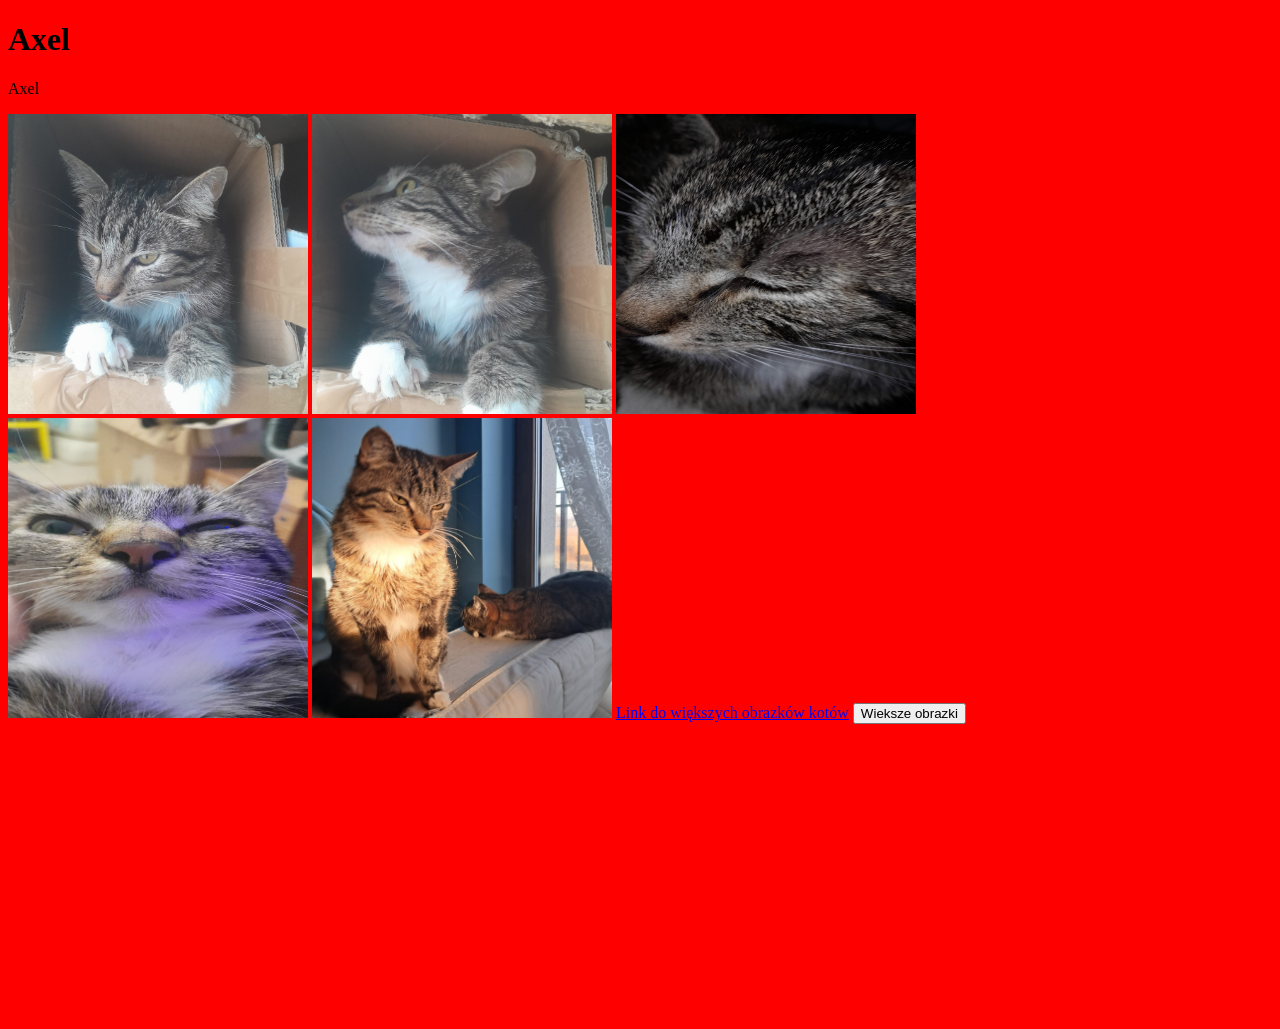
==== index.html @ df035505 "asd" ====
<!DOCTYPE html>
<html> 
<head>

</head>

<title>Axel</title>
<link rel="stylesheet" href="style.css">
<body>
<h1>Axel</h1>
<p>Axel</p>
<img src="kot.png" alt="kot axel" width="300" height="300">
<img src="kot2.png" alt="kot axel" width="300" height="300">
<img src="kot3.png" alt="kot axel" width="300" height="300">
<img src="kot4.png" alt="kot axel" width="300" height="300">
<img src="koty.png" alt="kot axel i kolejny" width="300" height="300">
<a href="stronka2.html">Link do większych obrazków kotów</a>
<button class="test1" href="stronka2.html">Wieksze obrazki</button>
</body>

</html>
---- style.css ----
body {
    background-color: rgb(172, 124, 20);
    width: 1000px;
    height: 1000px;
    background-color: red;
    animation-name: myAnimation;
    animation-duration: 40s;
    animation-iteration-count: infinite;
}

@keyframes myAnimation {
    0% {
        background-color: red;
    }

    25% {
        background-color: yellow;
    }

    50% {
        background-color: blue;
    }

    100% {
        background-color: green;
    }
}
.test:hover {
  background-color: #059862;
}
.test1:hover {
  background-color: #059862;
}
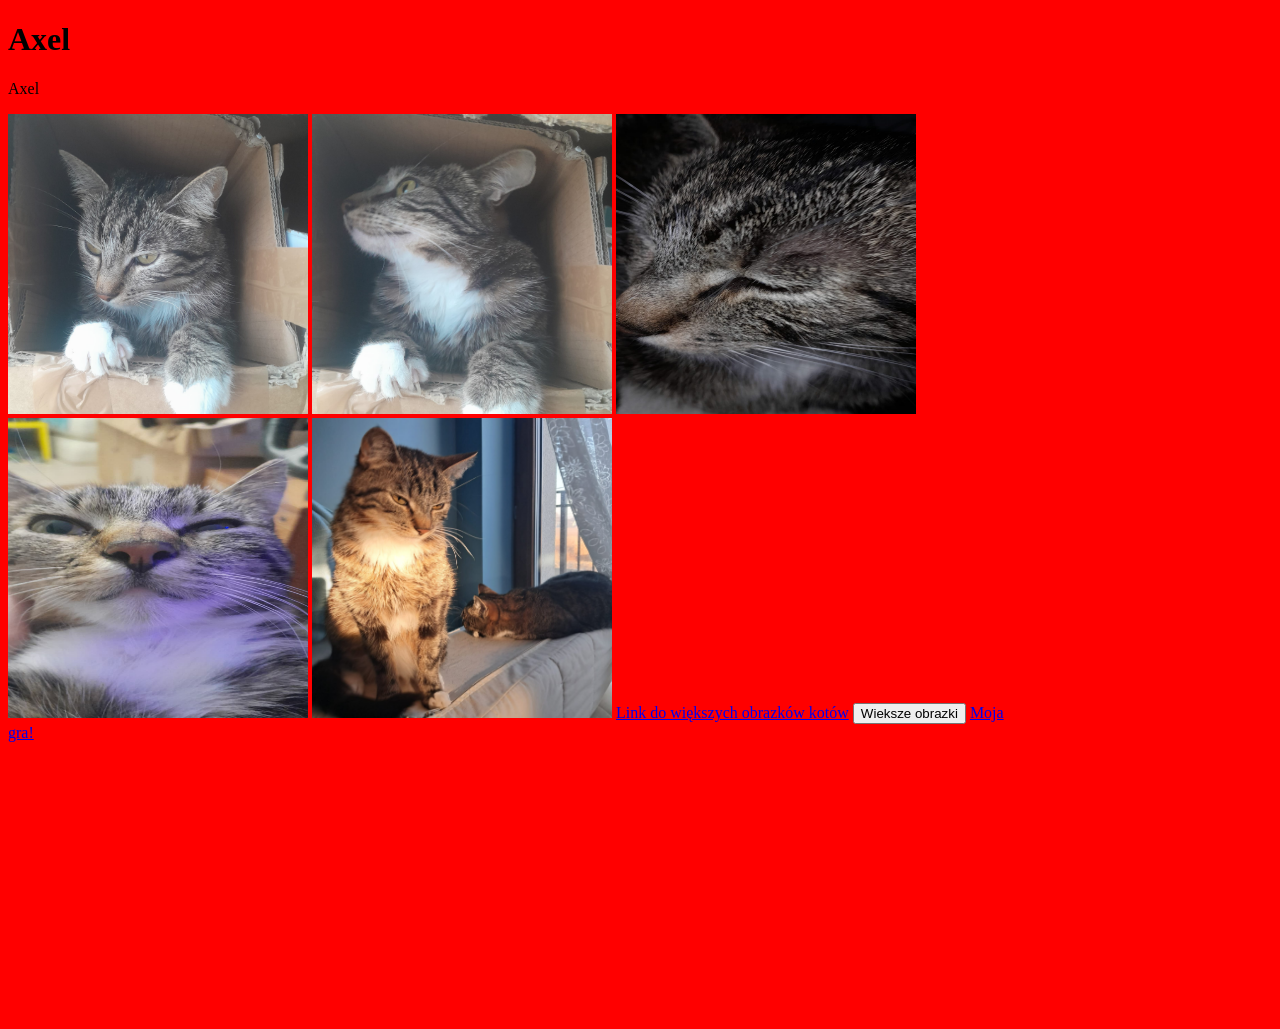
==== commit b9cf0159: "das" ====
--- a/index.html
+++ b/index.html
@@ -16,6 +16,7 @@
 <img src="koty.png" alt="kot axel i kolejny" width="300" height="300">
 <a href="stronka2.html">Link do większych obrazków kotów</a>
 <button class="test1" href="stronka2.html">Wieksze obrazki</button>
+<a href="https://0lek.itch.io/parkourgame">Moja gra!</a>
 </body>
 
 </html>
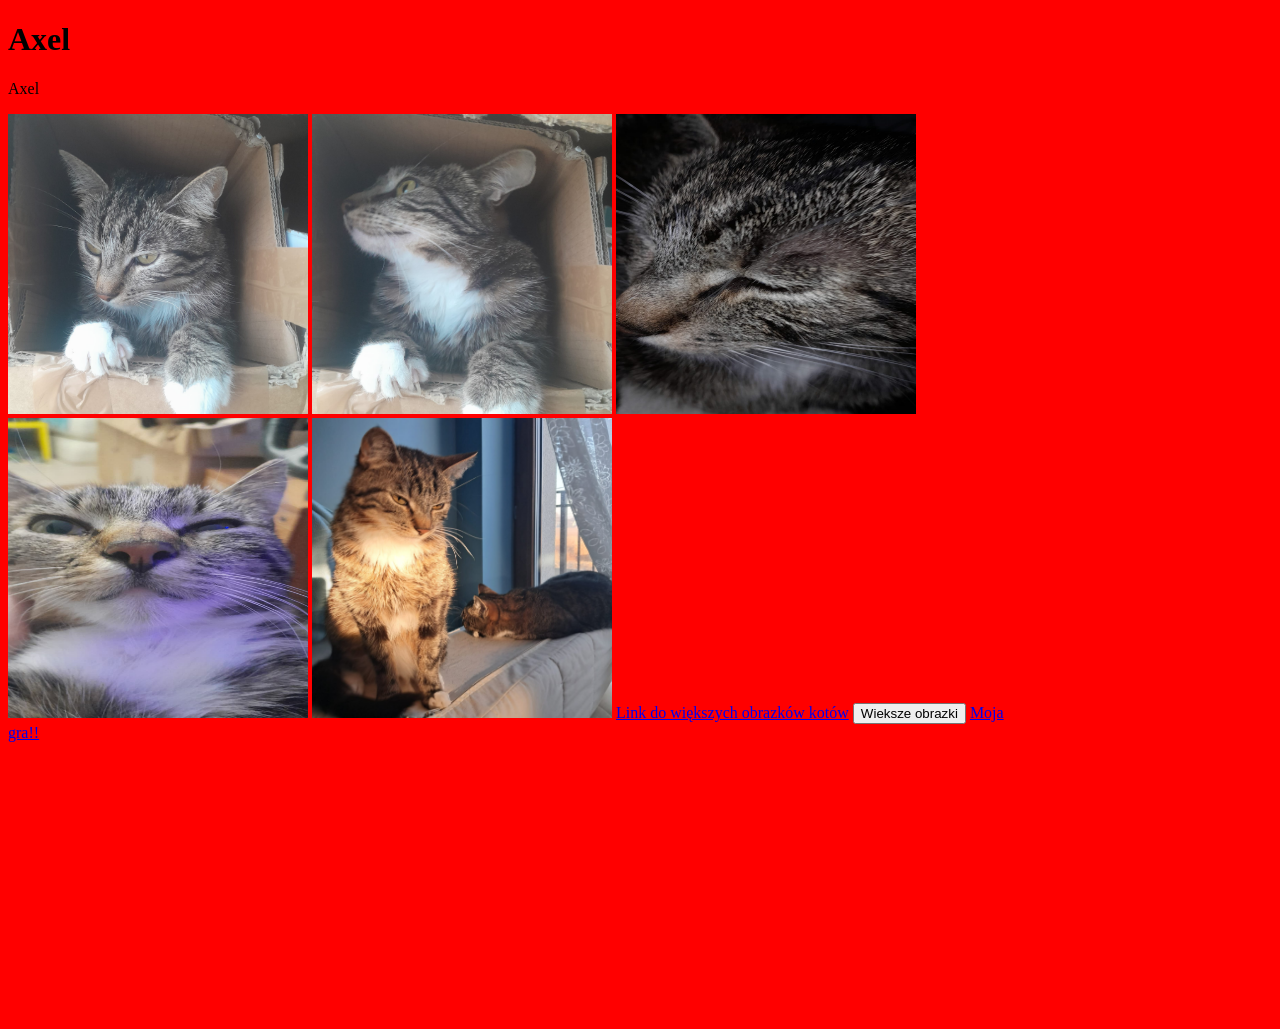
==== commit 3a4bf00c: "dsadasf" ====
--- a/index.html
+++ b/index.html
@@ -16,7 +16,7 @@
 <img src="koty.png" alt="kot axel i kolejny" width="300" height="300">
 <a href="stronka2.html">Link do większych obrazków kotów</a>
 <button class="test1" href="stronka2.html">Wieksze obrazki</button>
-<a href="https://0lek.itch.io/parkourgame">Moja gra!</a>
+<a href="https://0lek.itch.io/parkourgame">Moja gra!!</a>
 </body>
 
 </html>
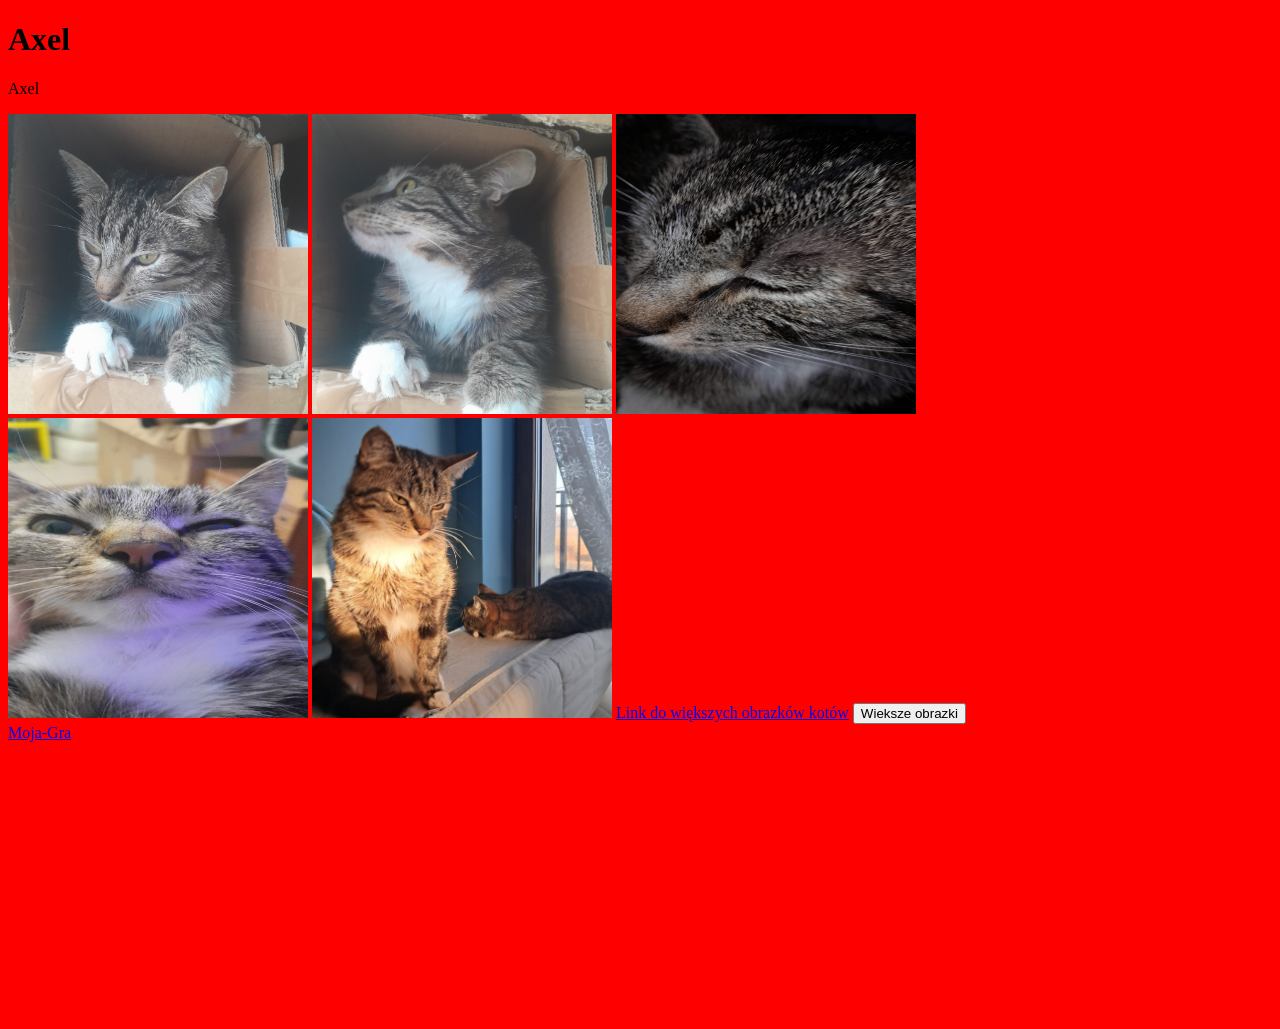
==== commit 8cb88f13: "dsa das" ====
--- a/index.html
+++ b/index.html
@@ -16,7 +16,7 @@
 <img src="koty.png" alt="kot axel i kolejny" width="300" height="300">
 <a href="stronka2.html">Link do większych obrazków kotów</a>
 <button class="test1" href="stronka2.html">Wieksze obrazki</button>
-<a href="https://0lek.itch.io/parkourgame">Moja gra!!</a>
+<a href="https://0lek.itch.io/parkourgame">Moja-Gra</a>
 </body>
 
 </html>
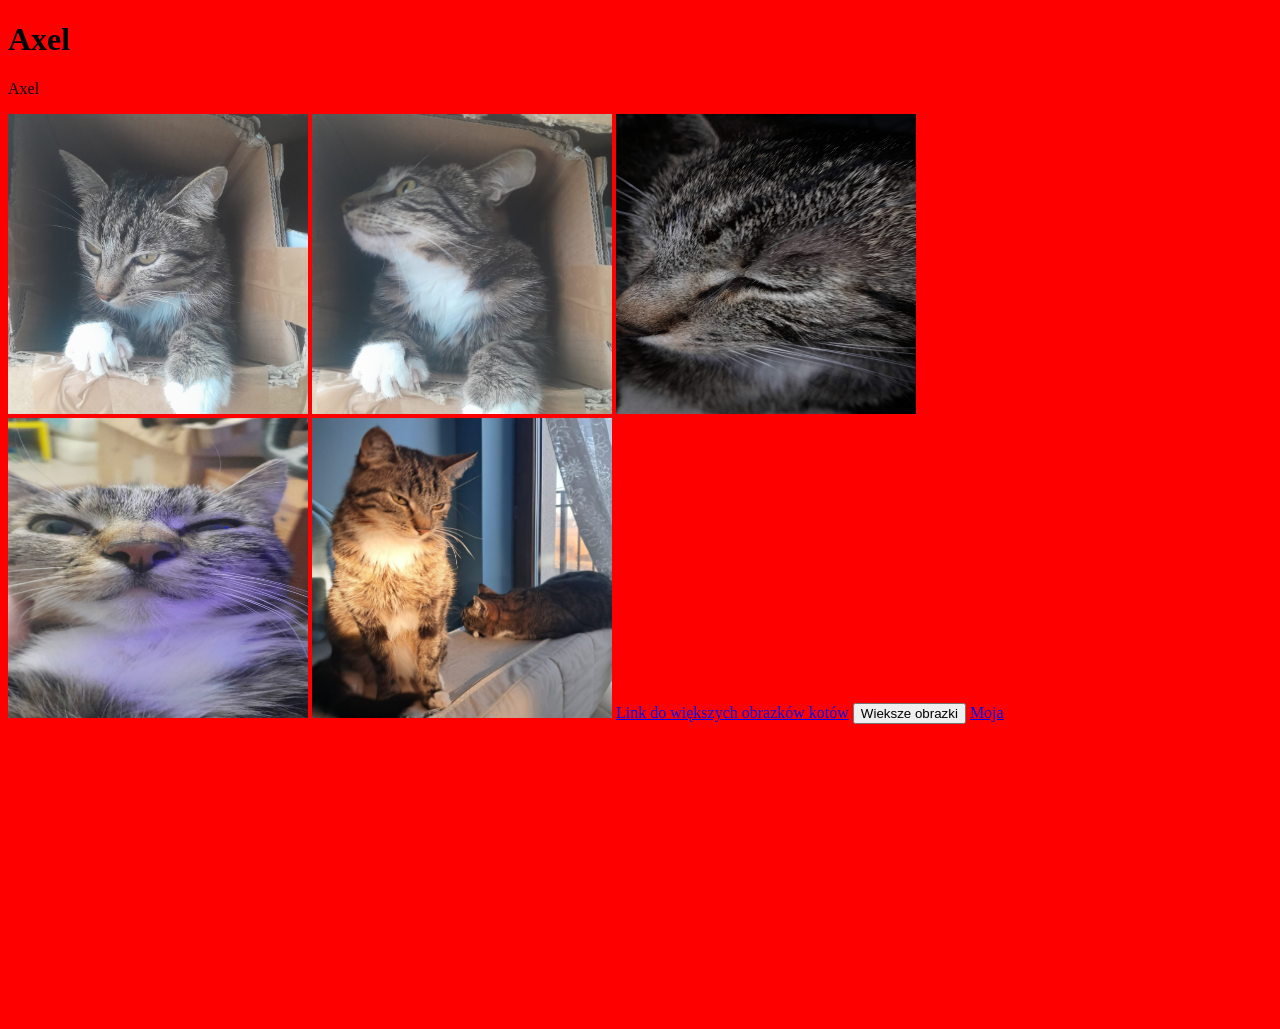
==== commit cc872434: "Update index.html" ====
--- a/index.html
+++ b/index.html
@@ -16,7 +16,7 @@
 <img src="koty.png" alt="kot axel i kolejny" width="300" height="300">
 <a href="stronka2.html">Link do większych obrazków kotów</a>
 <button class="test1" href="stronka2.html">Wieksze obrazki</button>
-<a href="https://0lek.itch.io/parkourgame">Moja-Gra</a>
+<a href="https://0lek.itch.io/parkourgame">Moja</a>
 </body>
 
 </html>
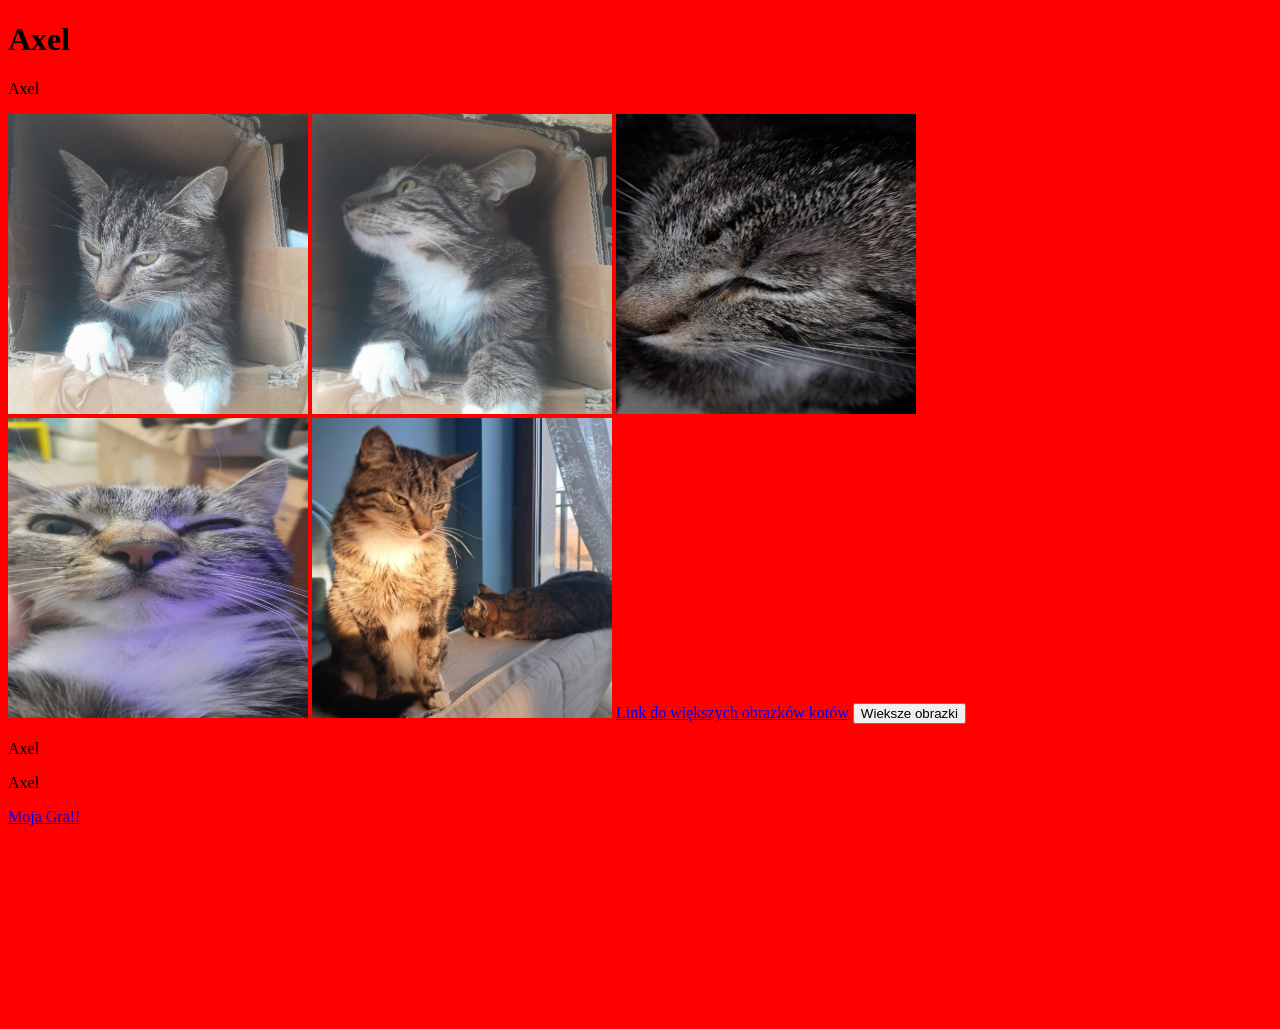
==== commit b1ef5fe5: "das" ====
--- a/index.html
+++ b/index.html
@@ -16,7 +16,9 @@
 <img src="koty.png" alt="kot axel i kolejny" width="300" height="300">
 <a href="stronka2.html">Link do większych obrazków kotów</a>
 <button class="test1" href="stronka2.html">Wieksze obrazki</button>
-<a href="https://0lek.itch.io/parkourgame">Moja</a>
+<p>Axel</p>
+<p>Axel</p>
+<a href="https://0lek.itch.io/parkourgame">Moja Gra!!</a>
 </body>
 
 </html>
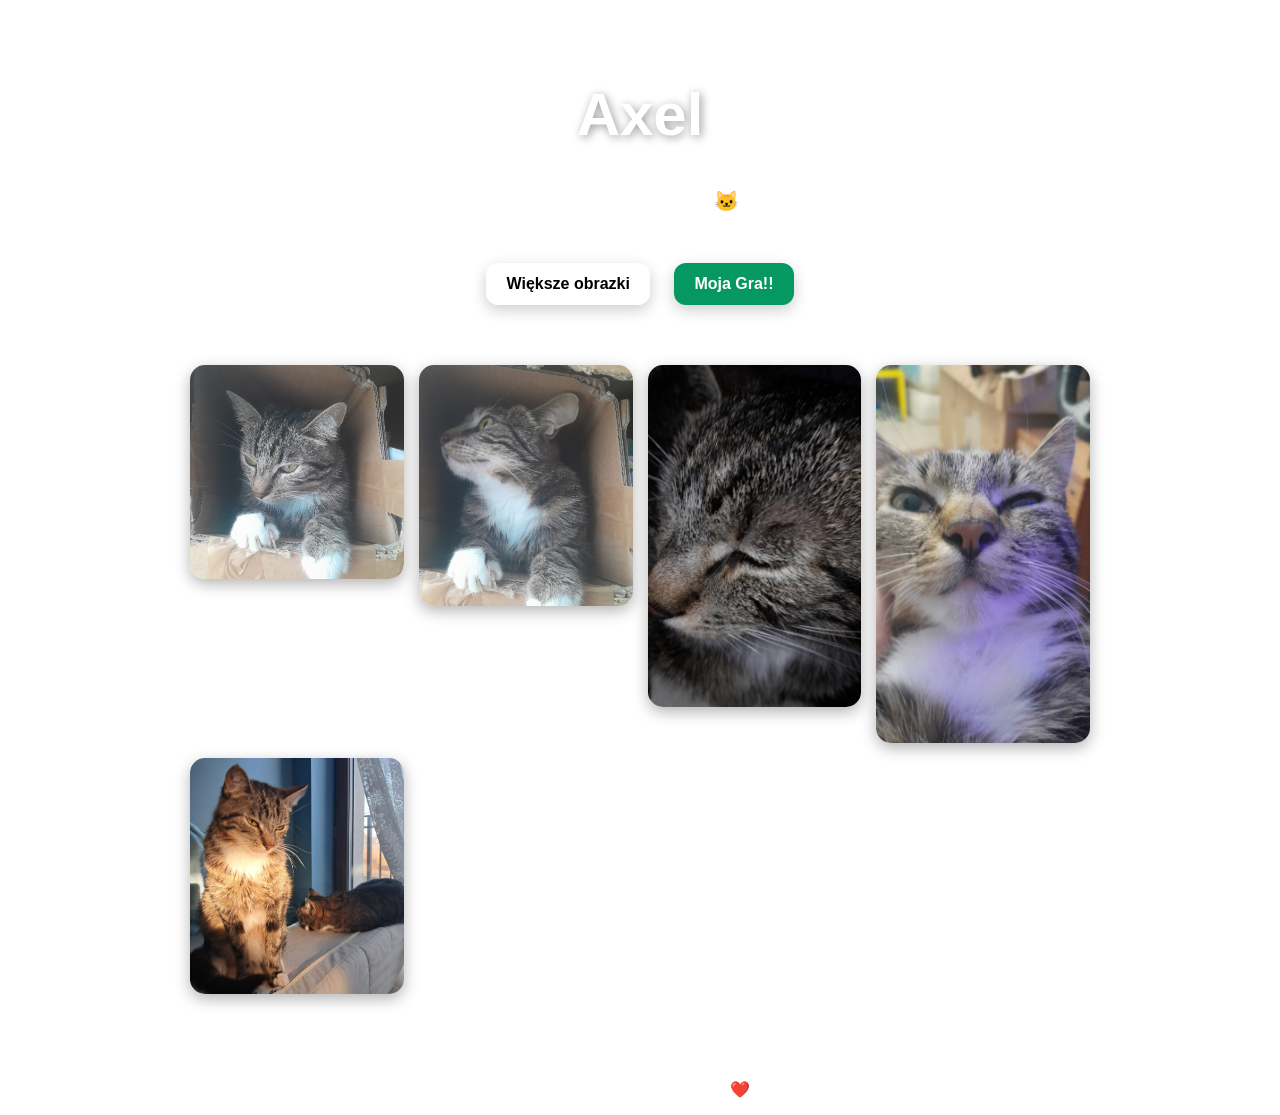
==== commit 0fa912f8: "das" ====
--- a/index.html
+++ b/index.html
@@ -1,24 +1,36 @@
 <!DOCTYPE html>
-<html> 
+<html lang="pl">
 <head>
+    <meta charset="UTF-8">
+    <meta name="viewport" content="width=device-width, initial-scale=1.0">
+    <title>Axel</title>
+    <link rel="stylesheet" href="style.css">
+</head>
+<body>
 
-</head>
+<header class="hero">
+    <h1 class="title">Axel</h1>
+    <p class="subtitle">Moja galeria kotów 🐱</p>
+</header>
 
-<title>Axel</title>
-<link rel="stylesheet" href="style.css">
-<body>
-<h1>Axel</h1>
-<p>Axel</p>
-<img src="kot.png" alt="kot axel" width="300" height="300">
-<img src="kot2.png" alt="kot axel" width="300" height="300">
-<img src="kot3.png" alt="kot axel" width="300" height="300">
-<img src="kot4.png" alt="kot axel" width="300" height="300">
-<img src="koty.png" alt="kot axel i kolejny" width="300" height="300">
-<a href="stronka2.html">Link do większych obrazków kotów</a>
-<button class="test1" href="stronka2.html">Wieksze obrazki</button>
-<p>Axel</p>
-<p>Axel</p>
-<a href="https://0lek.itch.io/parkourgame">Moja Gra!!</a>
+<nav class="nav">
+    <a href="stronka2.html" class="btn">Większe obrazki</a>
+    <a href="https://0lek.itch.io/parkourgame" class="btn btn-primary">Moja Gra!!</a>
+</nav>
+
+<main>
+    <section class="gallery">
+        <img src="kot.png" alt="kot axel">
+        <img src="kot2.png" alt="kot axel">
+        <img src="kot3.png" alt="kot axel">
+        <img src="kot4.png" alt="kot axel">
+        <img src="koty.png" alt="kot axel i kolejny">
+    </section>
+</main>
+
+<footer>
+    <p>Axel • Strona stworzona z ❤️</p>
+</footer>
+
 </body>
-
-</html>+</html>
--- a/style.css
+++ b/style.css
@@ -1,33 +1,110 @@
+/* ====== PODSTAWA ====== */
 body {
-    background-color: rgb(172, 124, 20);
-    width: 1000px;
-    height: 1000px;
-    background-color: red;
-    animation-name: myAnimation;
-    animation-duration: 40s;
-    animation-iteration-count: infinite;
+    margin: 0;
+    font-family: Arial, sans-serif;
+    min-height: 100vh;
+
+    display: flex;
+    flex-direction: column;
+    align-items: center;
+
+    animation: backgroundShift 20s infinite alternate;
 }
 
-@keyframes myAnimation {
-    0% {
-        background-color: red;
+/* ====== ANIMOWANE TŁO ====== */
+@keyframes backgroundShift {
+    0% { background-color: #ff4b1f; }
+    25% { background-color: #f9d423; }
+    50% { background-color: #1e90ff; }
+    75% { background-color: #7b2ff7; }
+    100% { background-color: #00c9a7; }
+}
+
+/* ====== HEADER ====== */
+.hero {
+    text-align: center;
+    margin-top: 40px;
+}
+
+.title {
+    font-size: 60px;
+    color: white;
+    text-shadow: 2px 2px 10px rgba(0,0,0,0.4);
+    animation: popIn 1s ease-out;
+}
+
+.subtitle {
+    color: white;
+    font-size: 20px;
+}
+
+/* ====== ANIMACJA WEJŚCIA ====== */
+@keyframes popIn {
+    from {
+        transform: scale(0.7);
+        opacity: 0;
     }
-
-    25% {
-        background-color: yellow;
-    }
-
-    50% {
-        background-color: blue;
-    }
-
-    100% {
-        background-color: green;
+    to {
+        transform: scale(1);
+        opacity: 1;
     }
 }
-.test:hover {
-  background-color: #059862;
+
+/* ====== PRZYCISKI ====== */
+.nav {
+    margin: 20px;
 }
-.test1:hover {
-  background-color: #059862;
+
+.btn {
+    display: inline-block;
+    padding: 12px 20px;
+    margin: 10px;
+
+    background: white;
+    color: black;
+    text-decoration: none;
+    font-weight: bold;
+
+    border-radius: 12px;
+    transition: 0.3s;
+    box-shadow: 0 5px 15px rgba(0,0,0,0.2);
+}
+
+.btn:hover {
+    transform: translateY(-5px) scale(1.05);
+    background: #222;
+    color: white;
+}
+
+.btn-primary {
+    background: #059862;
+    color: white;
+}
+
+/* ====== GALERIA ====== */
+.gallery {
+    display: grid;
+    grid-template-columns: repeat(auto-fit, minmax(200px, 1fr));
+    gap: 15px;
+    width: 90%;
+    max-width: 1000px;
+    margin: 30px auto;
+}
+
+.gallery img {
+    width: 100%;
+    border-radius: 15px;
+    transition: 0.3s;
+    box-shadow: 0 5px 15px rgba(0,0,0,0.3);
+}
+
+.gallery img:hover {
+    transform: scale(1.08);
+}
+
+/* ====== FOOTER ====== */
+footer {
+    margin-top: 40px;
+    color: white;
+    font-weight: bold;
 }
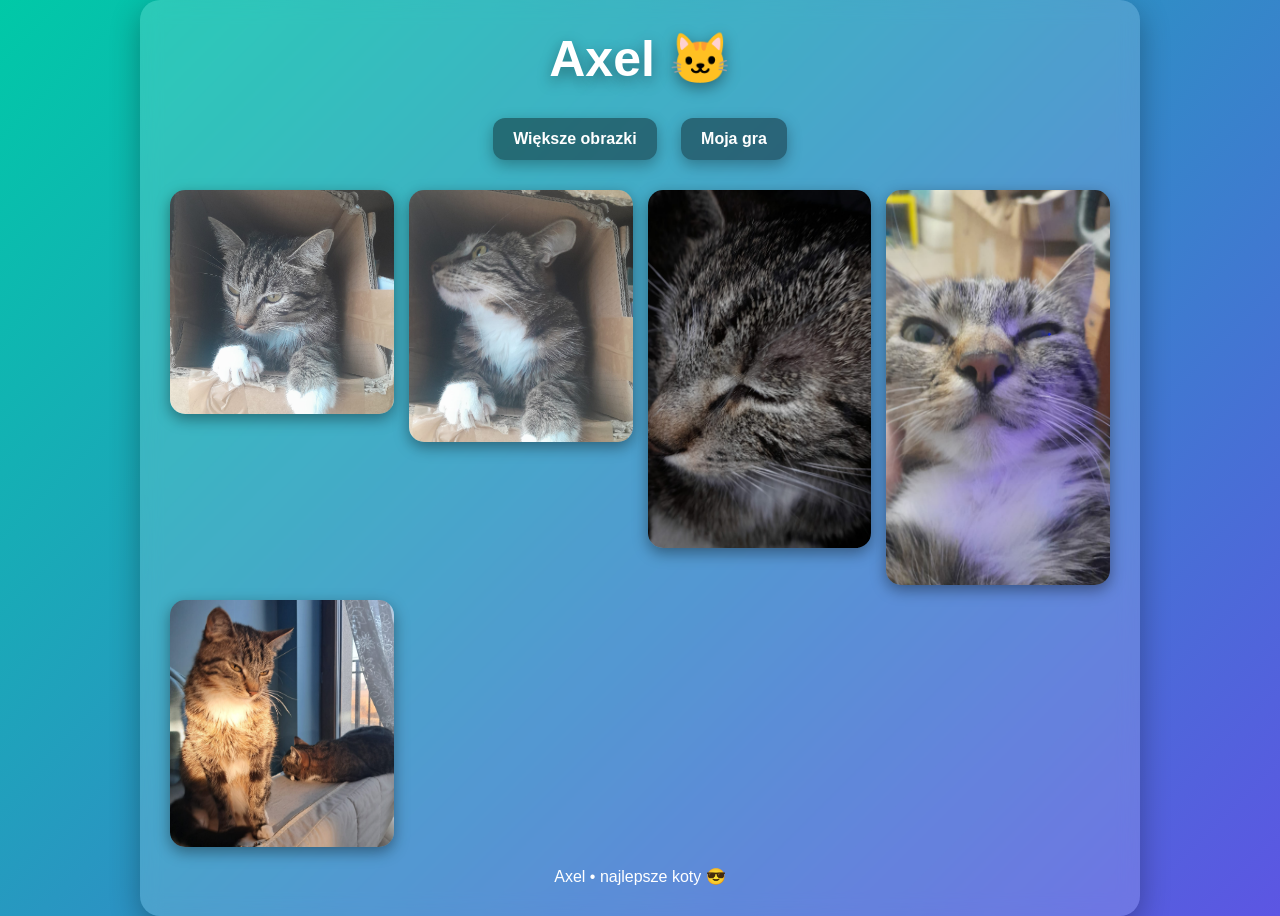
==== commit b4018987: "dsa" ====
--- a/index.html
+++ b/index.html
@@ -4,33 +4,122 @@
     <meta charset="UTF-8">
     <meta name="viewport" content="width=device-width, initial-scale=1.0">
     <title>Axel</title>
-    <link rel="stylesheet" href="style.css">
+
+    <style>
+        * {
+            margin: 0;
+            padding: 0;
+            box-sizing: border-box;
+            font-family: Arial, sans-serif;
+        }
+
+        body {
+            min-height: 100vh;
+            display: flex;
+            flex-direction: column;
+            align-items: center;
+            justify-content: center;
+            background: linear-gradient(-45deg, #ff4b1f, #1e90ff, #7b2ff7, #00c9a7);
+            background-size: 400% 400%;
+            animation: bg 12s ease infinite;
+        }
+
+        @keyframes bg {
+            0% {background-position: 0% 50%;}
+            50% {background-position: 100% 50%;}
+            100% {background-position: 0% 50%;}
+        }
+
+        .card {
+            background: rgba(255,255,255,0.15);
+            backdrop-filter: blur(10px);
+            padding: 30px;
+            border-radius: 20px;
+            box-shadow: 0 10px 30px rgba(0,0,0,0.3);
+            text-align: center;
+            max-width: 1000px;
+            width: 90%;
+        }
+
+        h1 {
+            color: white;
+            font-size: 50px;
+            margin-bottom: 20px;
+            text-shadow: 0 5px 15px rgba(0,0,0,0.4);
+        }
+
+        .buttons {
+            margin: 20px 0;
+        }
+
+        .btn {
+            display: inline-block;
+            padding: 12px 20px;
+            margin: 10px;
+            border-radius: 12px;
+            text-decoration: none;
+            font-weight: bold;
+            color: white;
+            background: rgba(0,0,0,0.4);
+            transition: 0.3s;
+            box-shadow: 0 5px 15px rgba(0,0,0,0.3);
+        }
+
+        .btn:hover {
+            transform: scale(1.1);
+            background: white;
+            color: black;
+        }
+
+        .gallery {
+            display: grid;
+            grid-template-columns: repeat(auto-fit, minmax(180px, 1fr));
+            gap: 15px;
+            margin-top: 20px;
+        }
+
+        .gallery img {
+            width: 100%;
+            border-radius: 15px;
+            transition: 0.3s;
+            box-shadow: 0 5px 15px rgba(0,0,0,0.4);
+        }
+
+        .gallery img:hover {
+            transform: scale(1.08) rotate(1deg);
+        }
+
+        footer {
+            margin-top: 20px;
+            color: white;
+        }
+    </style>
 </head>
+
 <body>
 
-<header class="hero">
-    <h1 class="title">Axel</h1>
-    <p class="subtitle">Moja galeria kotów 🐱</p>
-</header>
+<div class="card">
 
-<nav class="nav">
-    <a href="stronka2.html" class="btn">Większe obrazki</a>
-    <a href="https://0lek.itch.io/parkourgame" class="btn btn-primary">Moja Gra!!</a>
-</nav>
+    <h1>Axel 🐱</h1>
 
-<main>
-    <section class="gallery">
-        <img src="kot.png" alt="kot axel">
-        <img src="kot2.png" alt="kot axel">
-        <img src="kot3.png" alt="kot axel">
-        <img src="kot4.png" alt="kot axel">
-        <img src="koty.png" alt="kot axel i kolejny">
-    </section>
-</main>
+    <div class="buttons">
+        <a href="stronka2.html" class="btn">Większe obrazki</a>
+        <a href="https://0lek.itch.io/parkourgame" class="btn">Moja gra</a>
+    </div>
 
-<footer>
-    <p>Axel • Strona stworzona z ❤️</p>
-</footer>
+    <div class="gallery">
+        <img src="kot.png">
+        <img src="kot2.png">
+        <img src="kot3.png">
+        <img src="kot4.png">
+        <img src="koty.png">
+    </div>
+
+    <footer>
+        Axel • najlepsze koty 😎
+    </footer>
+
+</div>
 
 </body>
-</html>
+</html>
